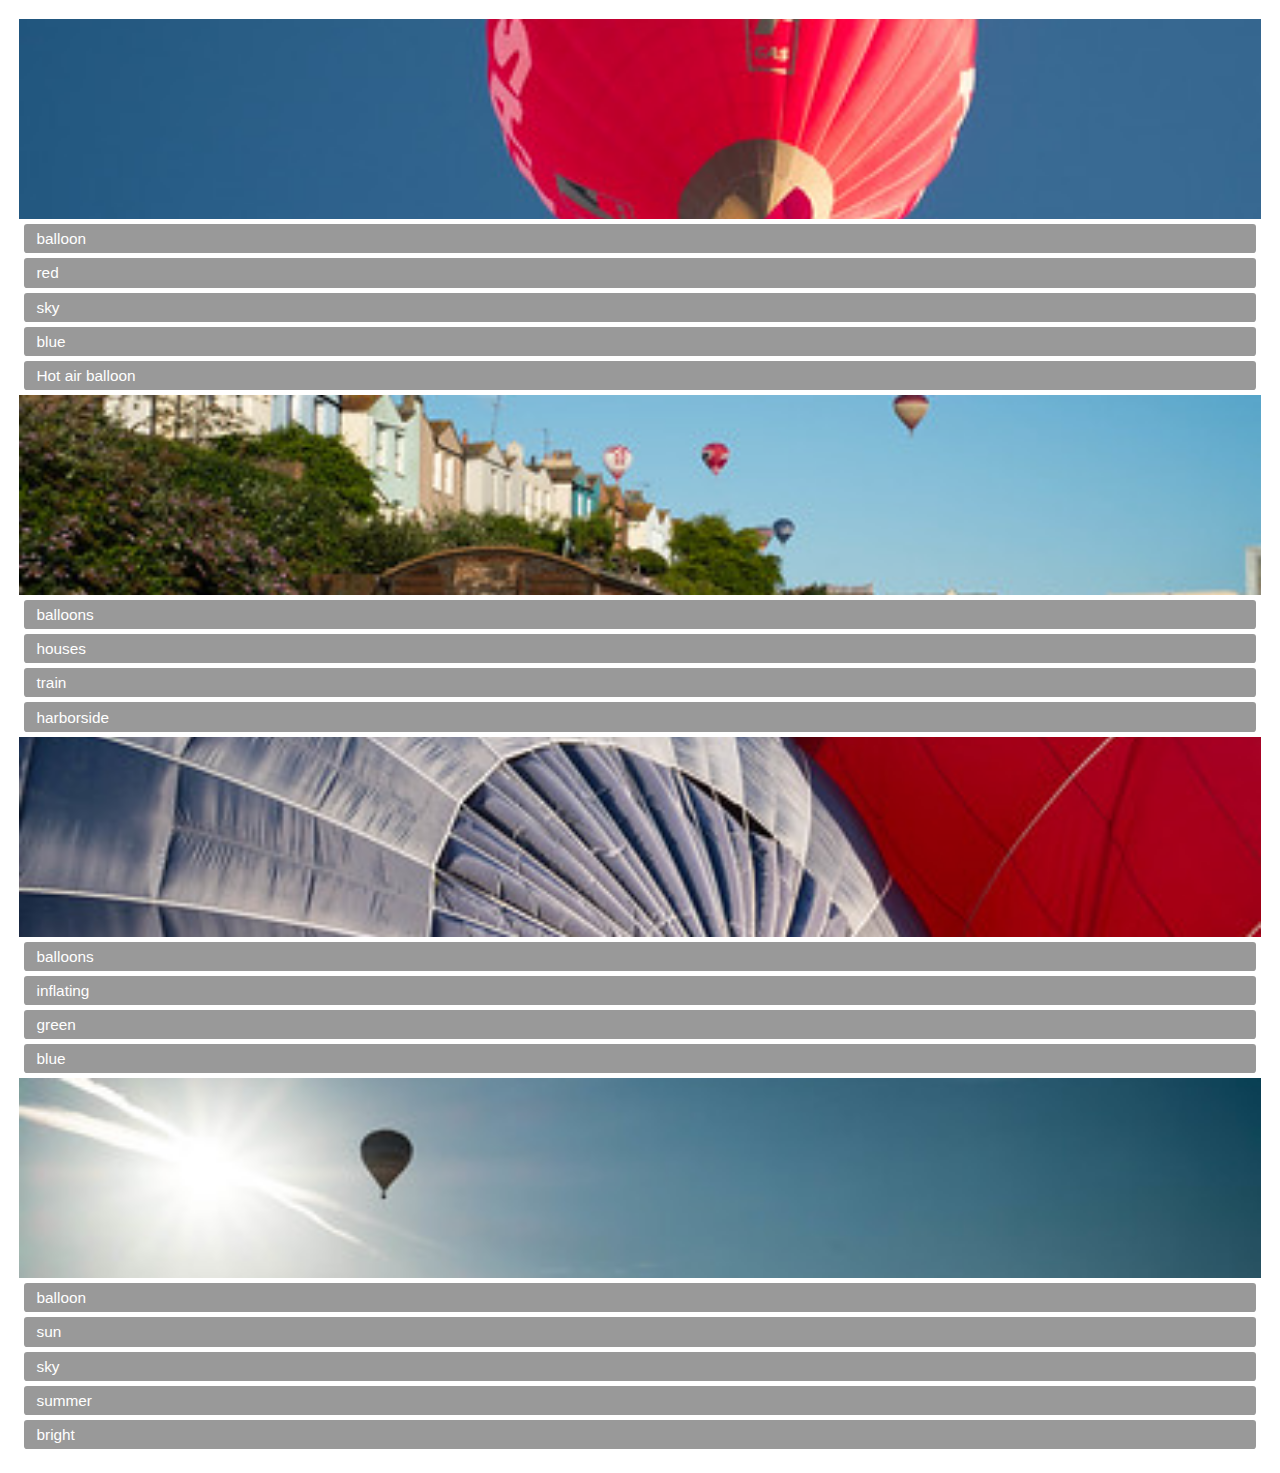
==== 4-grid/grid4.html @ 4445ff4f "ejercicios 1 a 3 resueltos" ====
<!doctype html>

<html lang="en">

<head>
  <meta charset="utf-8">

  <title>Grid and Flex: task 4</title>

  <style>
    body {
      background-color: #fff;
      color: #333;
      font: 1.2em / 1.5 Helvetica Neue, Helvetica, Arial, sans-serif;
      padding: 1em;
      margin: 0;
    }

    .card {
      display: grid;
      grid-template-rows: 200px min-content;
    }

    .card>img {
      width: 100%;
      height: 100%;
      object-fit: cover;
    }

    .tags {
      margin: 0;
      padding: 0;
      list-style: none;
    }

    .tags>* {
      background-color: #999;
      color: #fff;
      padding: 0.2em 0.8em;
      border-radius: 0.2em;
      font-size: 80%;
      margin: 5px;
    }
  </style>

</head>

<body>

  <div class="container">
    <div class="card">
      <img src="balloons1.jpg" alt="a single red balloon">
      <ul class="tags">
        <li>balloon</li>
        <li>red</li>
        <li>sky</li>
        <li>blue</li>
        <li>Hot air balloon</li>
      </ul>
    </div>
    <div class="card">
      <img src="balloons2.jpg" alt="balloons over some houses">
      <ul class="tags">
        <li>balloons</li>
        <li>houses</li>
        <li>train</li>
        <li>harborside</li>
      </ul>
    </div>
    <div class="card">
      <img src="balloons3.jpg" alt="close-up of balloons inflating">
      <ul class="tags">
        <li>balloons</li>
        <li>inflating</li>
        <li>green</li>
        <li>blue</li>
      </ul>
    </div>
    <div class="card">
      <img src="balloons4.jpg" alt="a balloon in the sun">
      <ul class="tags">
        <li>balloon</li>
        <li>sun</li>
        <li>sky</li>
        <li>summer</li>
        <li>bright</li>
      </ul>
    </div>
  </div>

</body>

</html>
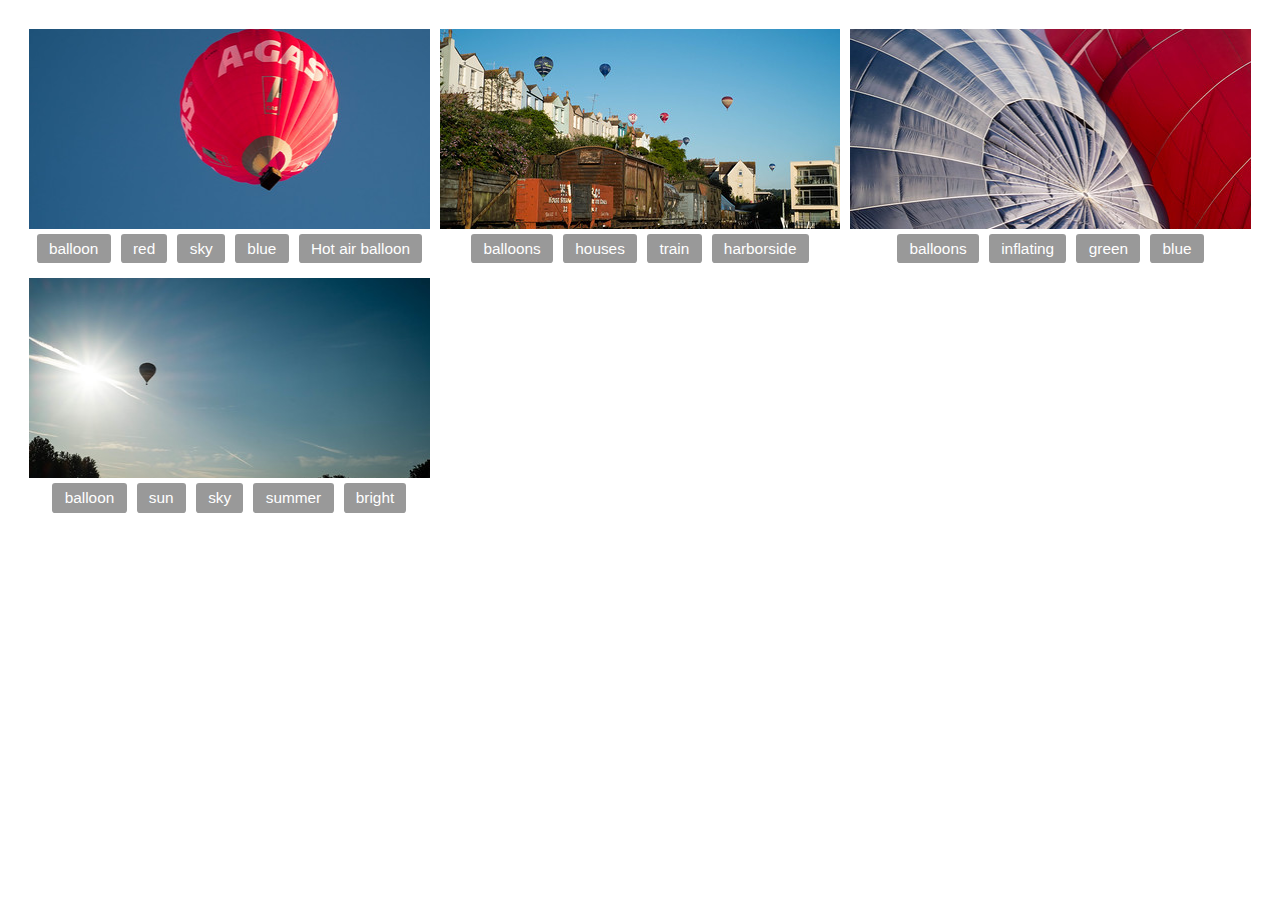
==== commit 7d584298: "ejercicio 4 resuelto" ====
--- a/4-grid/grid4.html
+++ b/4-grid/grid4.html
@@ -16,6 +16,13 @@
       margin: 0;
     }
 
+    .container {
+      display: grid;
+      grid-template-columns: repeat(3, 1fr);
+      padding: 10px;
+      gap: 10px
+    }
+
     .card {
       display: grid;
       grid-template-rows: 200px min-content;
@@ -31,6 +38,9 @@
       margin: 0;
       padding: 0;
       list-style: none;
+      display: flex;
+      flex-wrap: wrap;
+      justify-content: center;
     }
 
     .tags>* {
